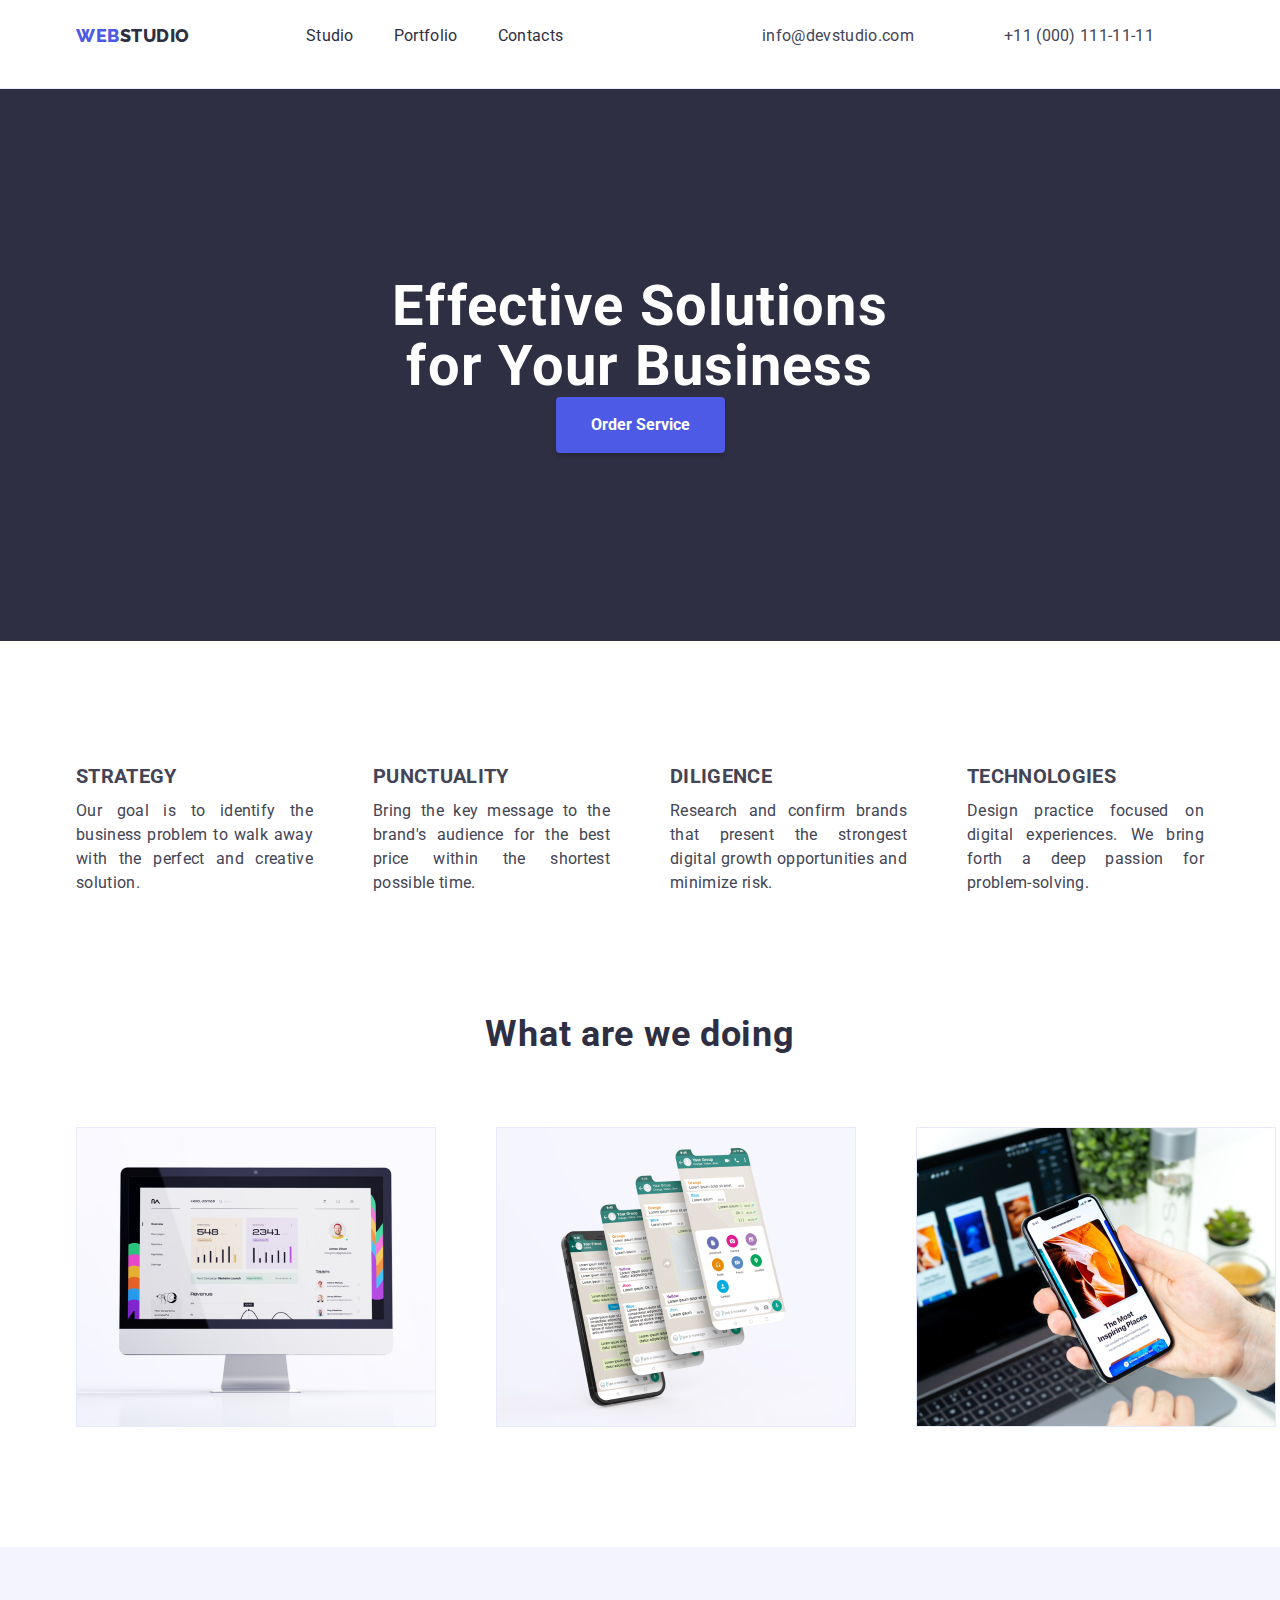
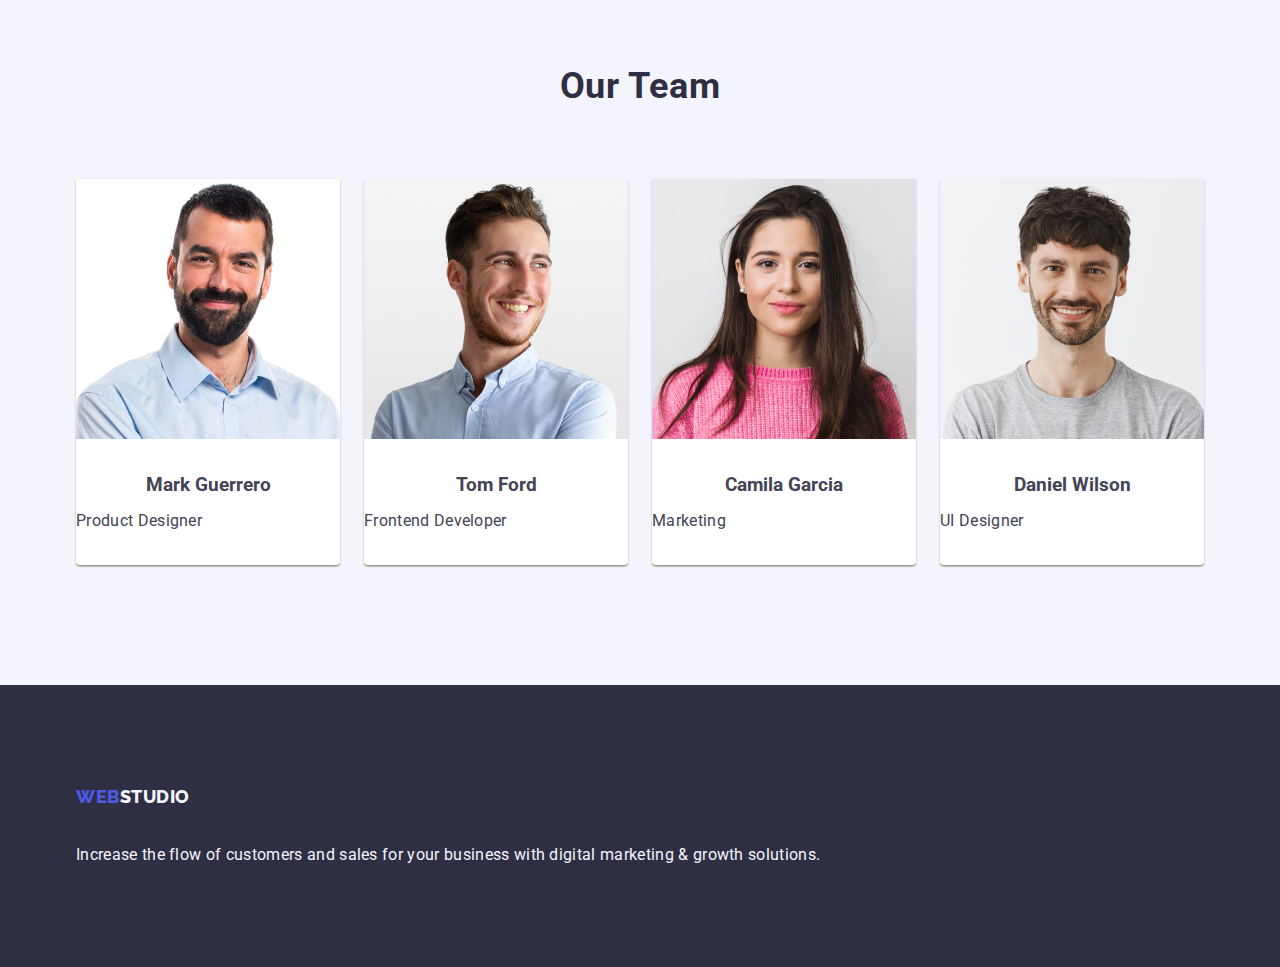
==== index.html @ 38ee74b4 "hw3" ====
<!DOCTYPE html>
<html lang="en">

<head>
  <meta charset="UTF-8" />
  <meta name="viewport" content="width=device-width, initial-scale=1.0" />
  <link rel="preconnect" href="https://fonts.googleapis.com">
  <link rel="preconnect" href="https://fonts.gstatic.com" crossorigin>
  <link href="https://fonts.googleapis.com/css2?family=Raleway:wght@800&family=Roboto:wght@400;500;700;900&display=swap"
    rel="stylesheet">
  <link rel="stylesheet"
    href="https://cdnjs.cloudflare.com/ajax/libs/modern-normalize/1.0.0/modern-normalize.min.css" />
  <link rel="stylesheet" href="./css/styles.css">
  <title>Web Studio</title>
</head>

<body>
  <header class="main-section">
    <div class="header container">
      <nav class="nav">
        <a class="logo link" href="./index.html">
          Web<span class="logo-highlight">Studio</span>
        </a>
        <ul class="menu-list list">
          <li class="menu-item"><a class="list link" href="./index.html">Studio</a></li>
          <li class="menu-item"><a class="list link" href="./portfolio.html">Portfolio</a></li>
          <li class="menu-item"><a class="list link" href="">Contacts</a></li>
        </ul>
      </nav>
      <address class="contact">
        <ul class="list">
          <li><a class="contakt-item link" href="mailto:info@devstudio.com">info@devstudio.com</a></li>
          <li><a class="contakt-item link" href="tel:+110001111111">+11 (000) 111-11-11</a></li>
        </ul>
      </address>
    </div>
  </header>
  <main>
    <section class="hero section">
      <div class="hero-content container">
        <h1 class="first-section-h">Effective Solutions for Your Business</h1>
        <button class="hero-btn" type="button">Order Service</button>
      </div>
    </section>
    <section class="advantages section">
      <div class="container">

        <h2 class="visually-hidden">Our advantages</h2>
        <ul class="list">
          <li class="advantages-item">
            <h3 class="advantages-title">Strategy</h3>
            <p class="paragraph-main">
              Our goal is to identify the business problem to walk away with the
              perfect and creative solution.
            </p>
          </li>
          <li class="advantages-item">
            <h3 class="advantages-title">Punctuality</h3>
            <p class="paragraph-main">
              Bring the key message to the brand's audience for the best price
              within the shortest possible time.
            </p>
          </li>
          <li class="advantages-item">
            <h3 class="advantages-title">Diligence</h3>
            <p class="paragraph-main">
              Research and confirm brands that present the strongest digital
              growth opportunities and minimize risk.
            </p>
          </li>
          <li class="advantages-item">
            <h3 class="advantages-title">Technologies</h3>
            <p class="paragraph-main">
              Design practice focused on digital experiences. We bring forth a
              deep passion for problem-solving.
            </p>
          </li>
        </ul>
      </div>
    </section>
    <section class="offer section">
      <div class="container">
        <h2 class="section-hii">What are we doing</h2>
        <ul class="list">
          <li class="offer-item">
            <img src="./images//Rectangle71.jpg" alt="imac" width="360" height="300" />
          </li>
          <li class="offer-item">
            <img src="./images/img2.jpg" alt="phone and 3 screens" width="360" height="300" />
          </li>
          <li class="offer-item">
            <img src="./images//img3.jpg" alt="phone and computer" width="360" height="300" />
          </li>
        </ul>
      </div>
    </section>
    <section class="team section">
      <div class="container">
        <h2 class="section-hii">Our Team</h2>
        <ul class="team-list">
          <li class="our-team">

            <img src="./images/img.jpg" alt="Emploe Mark" width="264" height="260" />
            <div class="team-description">
              <h3 class="heading">Mark Guerrero</h3>
              <p class="paragraph-main">Product Designer</p>
            </div>


          </li>
          <li class="our-team">

            <img src="./images/img-2.jpg" alt="Emploe Tom" width="264" height="260" />
            <div class="team-description">
              <h3 class="heading">Tom Ford</h3>
              <p class="paragraph-main">Frontend Developer</p>
            </div>

          </li>
          <li class="our-team">

            <img src="./images/img-3.jpg" alt="Emploe Camila" width="264" height="260" />
            <div class="team-description">
              <h3 class="heading">Camila Garcia</h3>
              <p class="paragraph-main">Marketing</p>
            </div>

          </li>
          <li class="our-team">

            <img src="./images/img-4.jpg" alt="Emploe Daniel" width="264" height="260" />
            <div class="team-description">
              <h3 class="heading">Daniel Wilson</h3>
              <p class="paragraph-main">UI Designer</p>
            </div>

          </li>
        </ul>
      </div>
    </section>
  </main>
  <footer class="page-footer">
    <div class="container">
      <a class="logo link" href="./index.html">
        Web<span class="footer-logo">Studio</span>
      </a>
      <p class="paragraph-footer">
        Increase the flow of customers and sales for your business with digital
        marketing & growth solutions.
      </p>
  </footer>
  </div>
</body>

</html>
---- css/styles.css ----
:root {
    --first-color-text: #2E2F42;
    --Lavender: #E7E9FC;
    --color-white: #ffffff;
    --iris: #4D5AE5;
    --Ocean: #404BBF;
    --cloud: #F4F4FD;
    --SLATE: #434455;
    --kolo4: #404bbf;
}

* {
    margin: 0;
    padding: 0;
}

body {
    background-color: #FFFFFF;
    font-family: 'Roboto', sans-serif;
    color: #434455;
    line-height: 1.6;
}

.main-section {
    border-bottom: 1px solid #e7e9fc;

}





.logo .link {
    font-size: 18px;
    line-height: 1.17;
    letter-spacing: 0.03em;
    color: var(--iris);
    padding: 24px 0;



}




.logo-footer {
    font-family: "Raleway", sans-serif;
    font-weight: 800;
    font-size: 18px;
    line-height: 1.17;
    letter-spacing: 0.03em;
    text-decoration: none;
    text-transform: uppercase;
    color: var(--cloud);
    font-style: normal;

}

.highlight {
    color: var(--iris);
}



.menu-item {
    gap: 40px;

}

.menu-item:last-child {
    margin-right: 0;
}

.list {

    font-size: 16px;
    font-style: normal;

    line-height: 1.5;
    letter-spacing: 0.32px;
    list-style: none;
    text-decoration: none;
    display: flex;
    align-items: center;
    gap: 40px;
}

.list-buttons {
    display: flex;
    justify-content: center;
    gap: 24px;
    margin-bottom: 72px;
}




.contact {
    font-style: normal;
    color: var(--SLATE);
}

.contact:hover {
    color: var(--Ocean);
}

.contakt-item .link {
    color: var(--SLATE);
}

.contakt-item .link:hover,
.contakt-item .link:active {
    color: var(--kolo4);
}



.advantages-title {
    font-size: 20px;
    text-transform: uppercase;
    margin-bottom: 8px;
}

.p {
    color: var(--first-color-text);
    font-family: Roboto;
    font-size: 16px;
    line-height: 1.5;
    letter-spacing: 0.32px;

}



.span {
    color: var(--first-color-text);
}

.page-footer {
    padding-top: 100px;
    padding-bottom: 100px;
    color: var(--cloud);
    background-color: var(--first-color-text);
}



.logo-highlight {
    color: var(--first-color-text);
    text-decoration: none;
}

.footer-logo {
    color: #f4f4fd;
}


.hero-btn {
    color: var(--color-white);
    background-color: var(--iris);
    border: none;
    border-radius: 4px;
    font-size: 16px;
    font-weight: 700;
    line-height: 1.9em;
    cursor: pointer;
    box-shadow: 0px 4px 4px rgba(0, 0, 0, 0.15);
    border-radius: 4px;
    display: block;
    min-width: 169px;
    height: 56px;
    margin: auto;
}

.hero-btn:hover,
.hero-btn:focus,
.hero-btn:active {
    background-color: var(--Ocean);
    color: var(--color-white);
}

.btn {
    color: var(--iris);
    background-color: var(--Lavender);
    min-height: 38px;
    padding: 12px 24px;
    font-size: 16px;
    font-weight: 500;
    border: 1px solid var(--Lavender);
    border-radius: 4px;
    cursor: pointer;
}

.btn:hover,
.btn:focus,
.btn:active {
    background-color: var(--Ocean);
    color: var(--color-white);
    box-shadow: 0px 3px 1px rgba(0, 0, 0, 0.1), 0px 1px 2px rgba(0, 0, 0, 0.08),
        0px 2px 2px rgba(0, 0, 0, 0.12);
    border-radius: 4px;
    border: 1px solid transparent;
}

.submenu-item {
    list-style-type: none;
}

.submenu-list {
    margin: auto;
    width: 580px;
    padding: 96px 0 120px 0;
}

.advantages {
    padding: 120px 0;
}

.advantages-item {
    max-width: 270px;
    display: inline-block;
    margin-right: 20px;
    width: calc((100% - 72px) / 4);
}

.advantages-item:last-child {
    margin-right: 0;
}

.visually-hidden {
    position: absolute;
    width: 1px;
    height: 1px;
    margin: -1px;
    border: 0;
    padding: 0;
    white-space: nowrap;
    clip-path: inset(100%);
    clip: rect(0 0 0 0);
    overflow: hidden;
}





.paragraph {
    font-size: 16px;
    line-height: 1.5;
    letter-spacing: 0.02em;
    color: var(--SLATE);
}

.link {
    font-size: 16px;
    line-height: 1.5;
    letter-spacing: 0.02em;
    color: var(--first-color-text);
    text-decoration: none;
    display: inline-block;
    margin-bottom: 16px;



}



.list .link:hover,
.list .link:focus {
    color: var(--Ocean);
}

.logo-highlight .link {
    text-decoration: none;


}

.paragraph-footer {
    line-height: 1.5;
    letter-spacing: 0.02em;
    padding-left: 0px;
    padding-top: 20px;

}

.first-section-h {
    font-weight: 700;
    font-size: 56px;
    line-height: 1.07;
    text-align: center;
    letter-spacing: 0.02em;
    color: var(--color-white);
    margin-bottom: 30px;
    max-width: 496px;
    margin: auto;


}

.button-first-section {
    font-family: "Roboto", sans-serif;
    font-weight: 500;
    font-size: 16px;
    line-height: 1.5;
    letter-spacing: 0.04em;
    cursor: pointer;

}

.paragraph-main {
    font-size: 16px;
    line-height: 1.5;
    letter-spacing: 0.02em;
    color: var(--SLATe);
    text-align: justify;

}

.team-photo {
    margin-bottom: 30px;
}

.team-description {
    padding: 32px 0px;
}

.team-description-h3 {
    margin-bottom: 10px;
}

.section-hii {
    font-size: 36px;
    line-height: 1.11;
    letter-spacing: 0.02em;

    color: var(--first-color-text);
    margin: 0;
    margin-bottom: 72px;
    padding: 0;
}

.team {
    text-align: center;
    background-color: var(--cloud);
    padding-top: 94px;
    padding-bottom: 94px;
    margin-bottom: 0px;
    padding: 120px 0
}

.our-team {
    background-color: var(--color-white);
    box-shadow: 0px 1px 3px rgba(0, 0, 0, 0.12), 0px 1px 1px rgba(0, 0, 0, 0.14),
        0px 2px 1px rgba(0, 0, 0, 0.2);
    border-radius: 0px 0px 4px 4px;
    max-width: 270px;
    display: inline-block;

    width: calc((100% - 72px) / 4);
}

.our-team:last-child {
    margin-right: 0;
}

.button-first-section:focus {
    background-color: var(--kolo4);
}

.contakt-item {
    color: var(--SLATE);
    font-weight: 400;
    display: block;
    margin-right: 50px;
}

.contact-item:last-child {
    margin-right: 0;
}

.logo {
    font-family: "Raleway", sans-serif;
    font-weight: 800;
    font-size: 18px;
    line-height: 1.17;
    letter-spacing: 0.03em;
    text-decoration: none;
    text-transform: uppercase;
    color: var(--iris);
    font-style: normal;
    margin-right: 76px;

}

.hero {
    background-color: var(--first-color-text);
    padding: 188px 0;
    display: flex;
    justify-content: center;
    align-items: center;
}

.hero-content {
    text-align: center;
    width: 700px;

}

.offer {
    text-align: center;
    padding-bottom: 120px;
}

.offer-item {
    display: inline-block;
    margin-right: 20px;
    width: calc((100% - 48px) / 3);
}

.offer-item:last-child {
    margin-right: 0;
}

.submenu-list {
    margin: auto;
    width: 580px;
    padding: 96px 0 120px 0;
}

.submenu-list>ul {
    display: flex;
    justify-content: space-around;
}

.projects-list {
    padding-bottom: 94px;
    display: flex;
    flex-wrap: wrap;
    justify-content: space-between;
    row-gap: 48px;
    column-gap: 24px;
}



.projects-description {
    border: 1px solid var(--Lavender);
    padding: 32px 16px;
    border-top: none;
    margin-bottom: 8px;
}

.projects-description>h3 {
    line-height: 2em;
}

.projects-description>p {
    color: var(--brand-color-grey);
    line-height: 2em;
}

img {
    display: block;
}

/* Flex  */

.nav {
    display: flex;
    justify-content: flex-start;
    flex-direction: row;
    align-items: center;
    gap: 40px;
    list-style: none;
}

.header {
    padding-top: 24px;
    padding-bottom: 24px;
    display: flex;
    justify-content: space-between;
    align-items: center;
}



.projects-img {
    width: calc((100% - 48px) / 3);
}

.heading {
    margin-bottom: 8px;
    text-align: center;

}

.team-list {
    display: flex;
    gap: 24px;
}

.menu-list {
    display: flex;
    align-items: center;
    flex-wrap: wrap;
    gap: 40px;
    padding: 24px 0;
}

.container {
    width: 1158px;
    margin: 0 auto;
    padding: 0 15px;

}
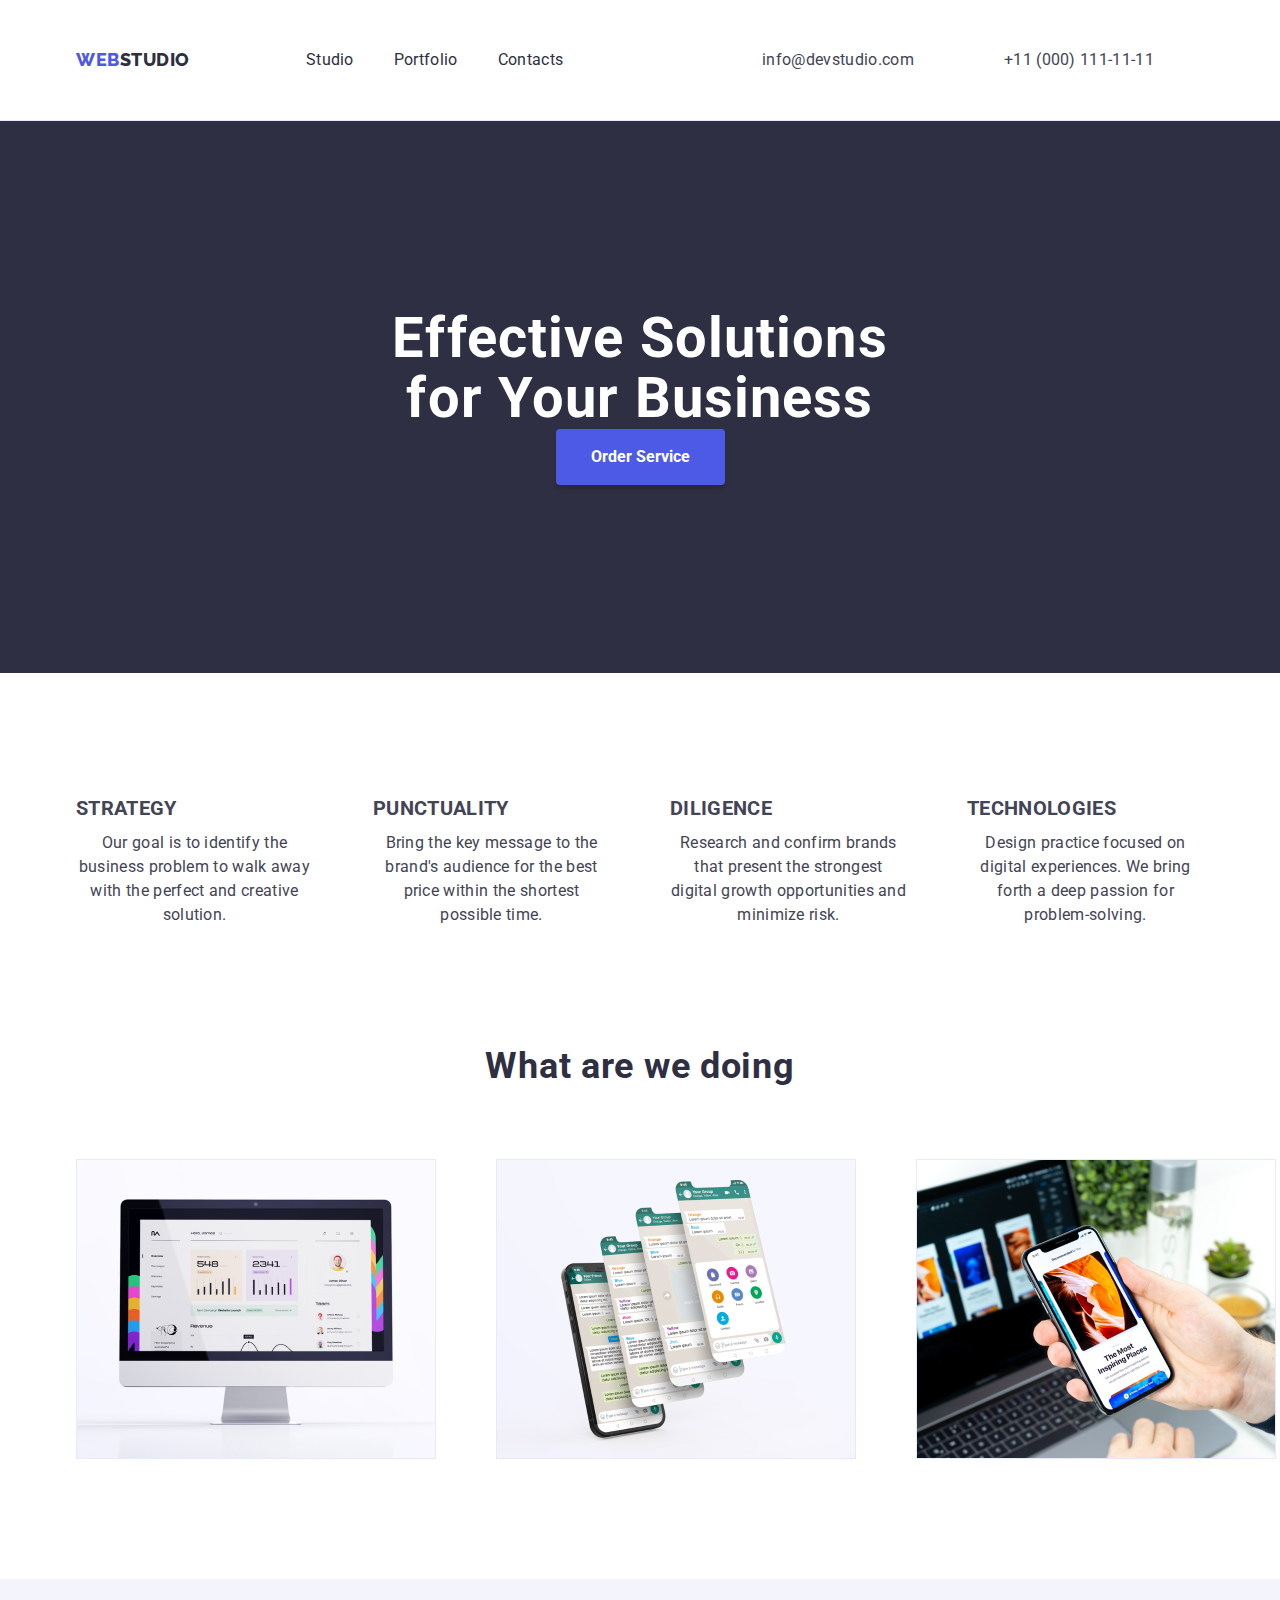
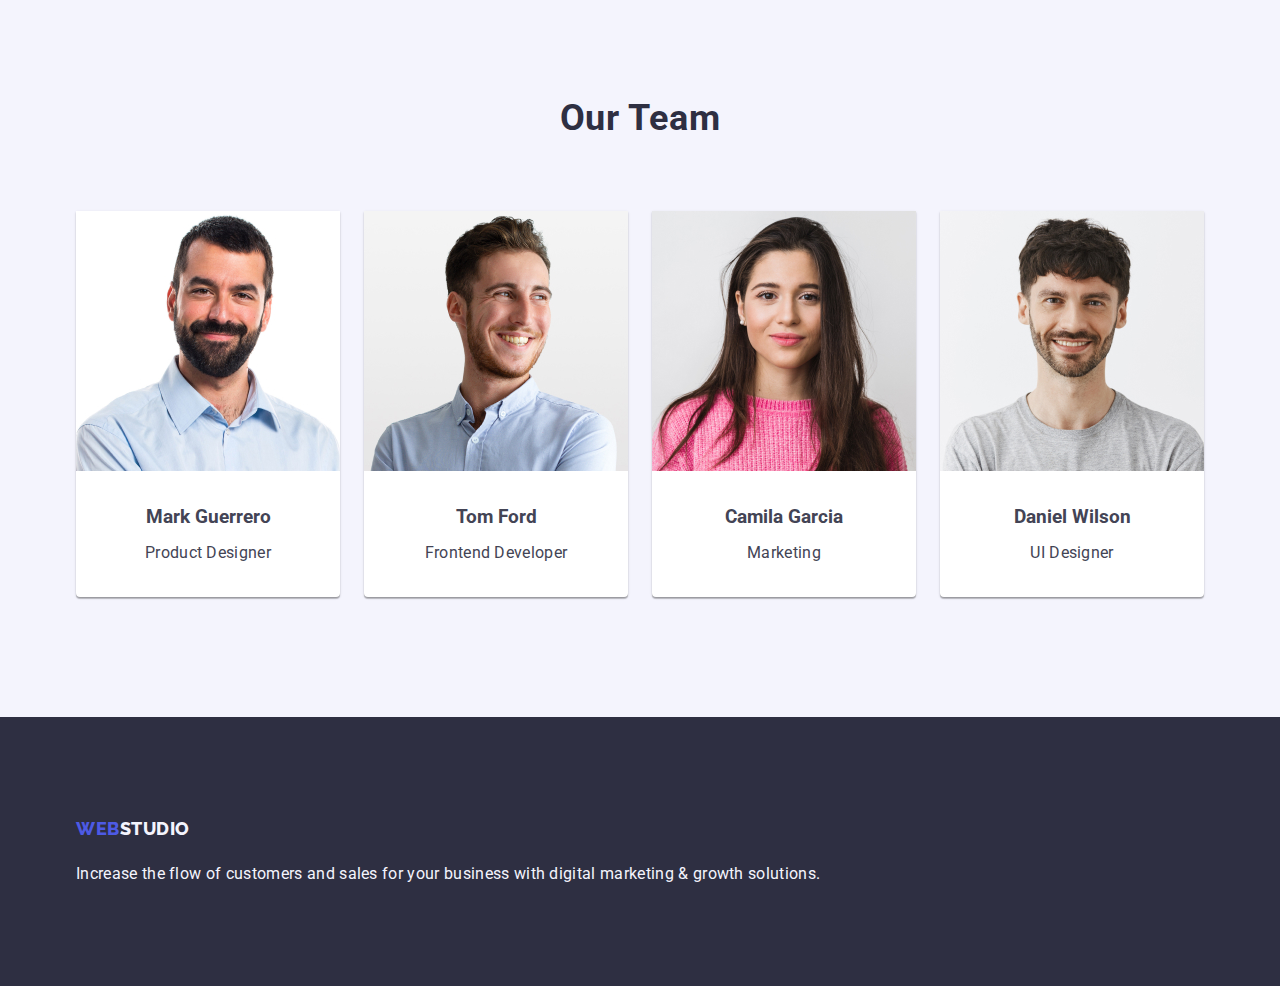
==== commit 2faa8b52: "hw3" ====
--- a/index.html
+++ b/index.html
@@ -22,9 +22,9 @@
           Web<span class="logo-highlight">Studio</span>
         </a>
         <ul class="menu-list list">
-          <li class="menu-item"><a class="list link" href="./index.html">Studio</a></li>
-          <li class="menu-item"><a class="list link" href="./portfolio.html">Portfolio</a></li>
-          <li class="menu-item"><a class="list link" href="">Contacts</a></li>
+          <li class="menu-item"><a class="link-padding list link" href="./index.html">Studio</a></li>
+          <li class="menu-item"><a class="link-padding list link" href="./portfolio.html">Portfolio</a></li>
+          <li class="menu-item"><a class="link-padding list link" href="">Contacts</a></li>
         </ul>
       </nav>
       <address class="contact">
--- a/css/styles.css
+++ b/css/styles.css
@@ -259,7 +259,7 @@
     color: var(--first-color-text);
     text-decoration: none;
     display: inline-block;
-    margin-bottom: 16px;
+
 
 
 
@@ -315,7 +315,7 @@
     line-height: 1.5;
     letter-spacing: 0.02em;
     color: var(--SLATe);
-    text-align: justify;
+    text-align: center;
 
 }
 
@@ -515,4 +515,8 @@
     margin: 0 auto;
     padding: 0 15px;
 
+}
+
+.link-padding {
+    padding: 24px 0;
 }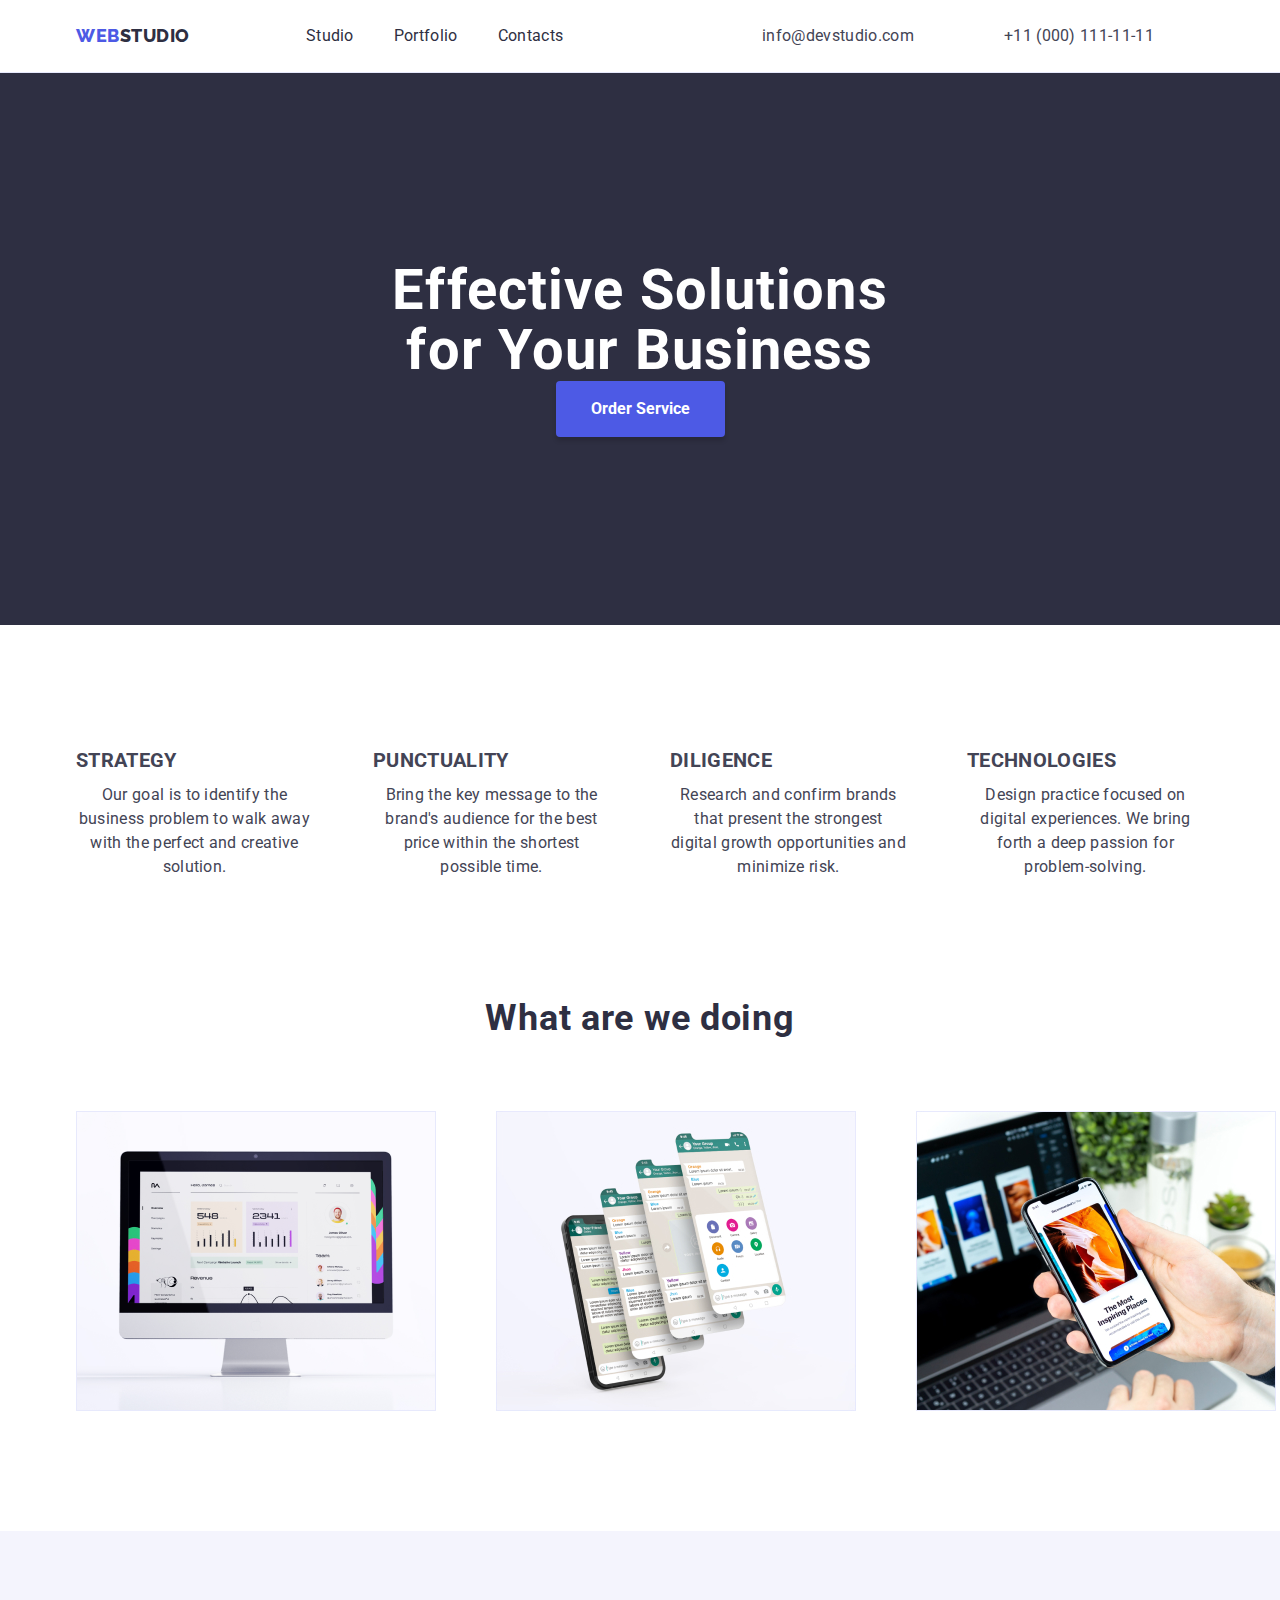
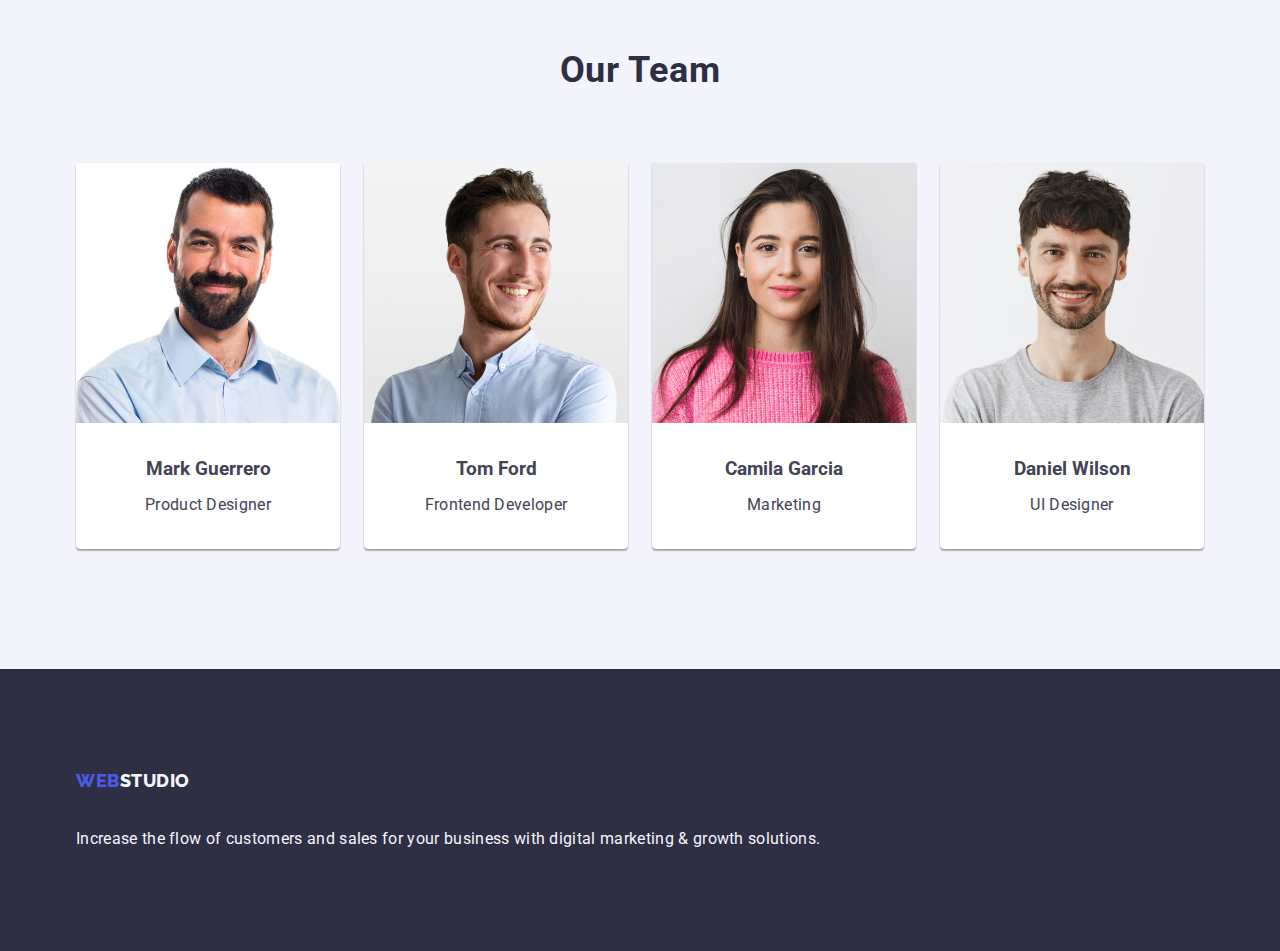
==== commit 849f6dcb: "hw3" ====
--- a/index.html
+++ b/index.html
@@ -141,7 +141,7 @@
   </main>
   <footer class="page-footer">
     <div class="container">
-      <a class="logo link" href="./index.html">
+      <a class="bottom logo link" href="./index.html">
         Web<span class="footer-logo">Studio</span>
       </a>
       <p class="paragraph-footer">
--- a/css/styles.css
+++ b/css/styles.css
@@ -507,7 +507,7 @@
     align-items: center;
     flex-wrap: wrap;
     gap: 40px;
-    padding: 24px 0;
+
 }
 
 .container {
@@ -519,4 +519,8 @@
 
 .link-padding {
     padding: 24px 0;
+}
+
+.bottom {
+    margin-bottom: 16px;
 }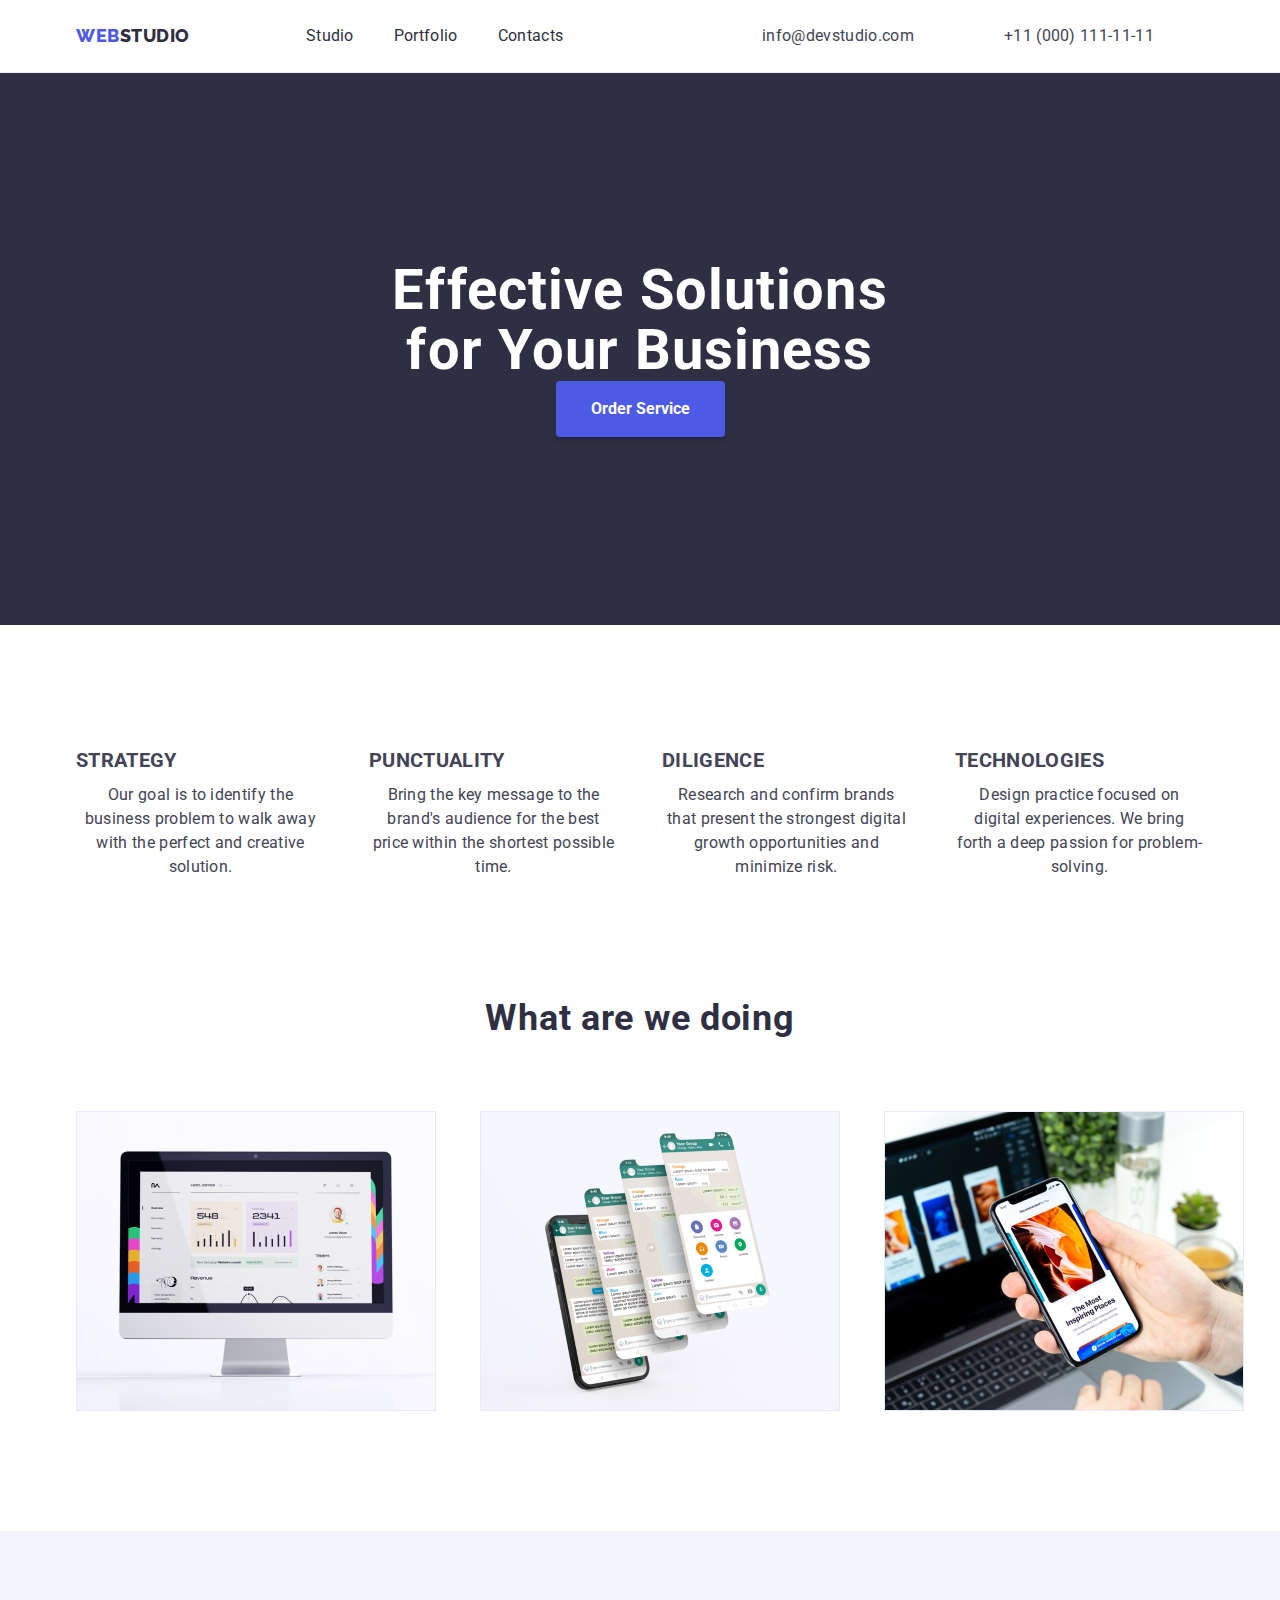
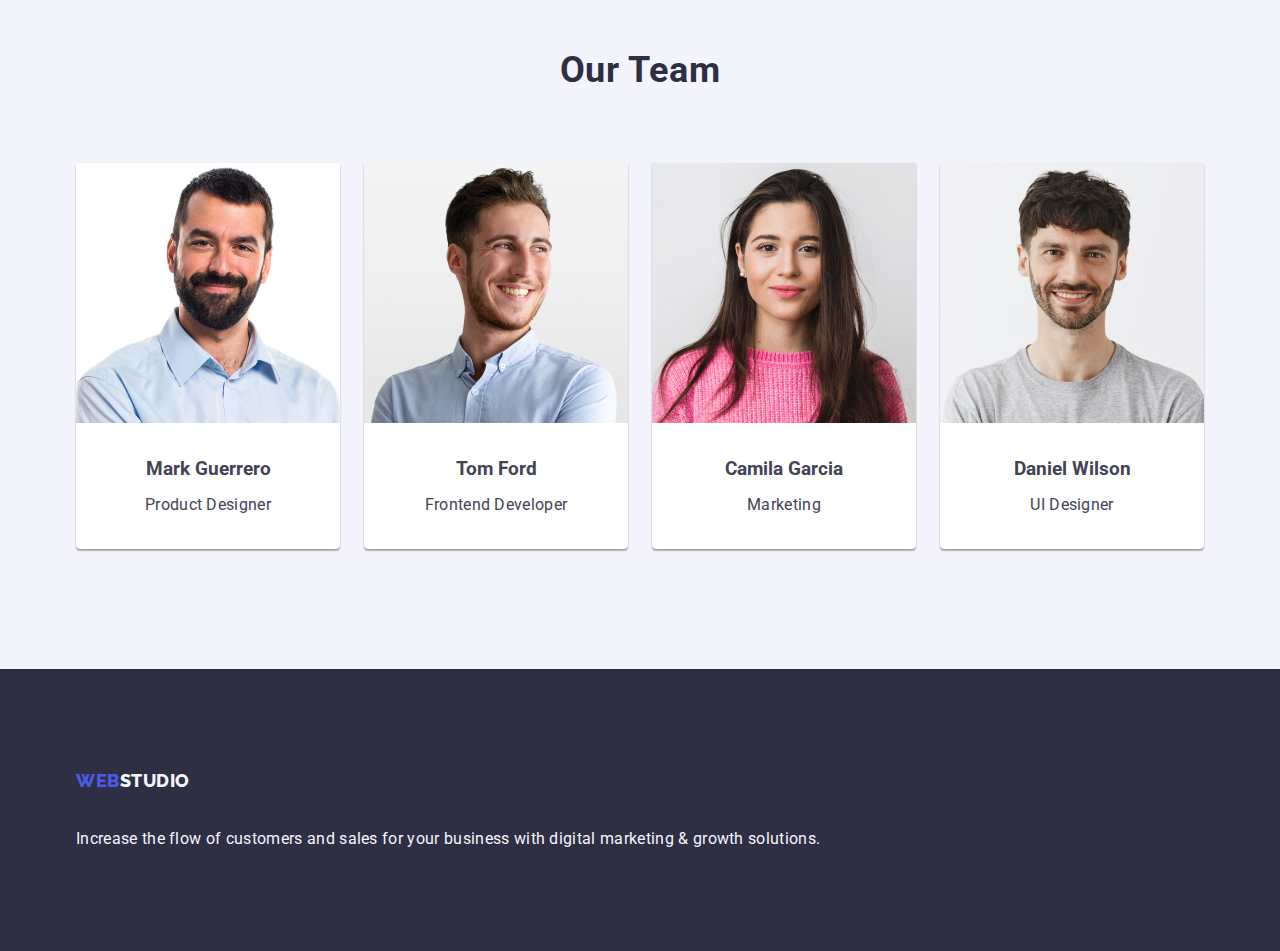
==== commit 3c58cb20: "hw3" ====
--- a/index.html
+++ b/index.html
@@ -28,7 +28,7 @@
         </ul>
       </nav>
       <address class="contact">
-        <ul class="list">
+        <ul class="gap list">
           <li><a class="contakt-item link" href="mailto:info@devstudio.com">info@devstudio.com</a></li>
           <li><a class="contakt-item link" href="tel:+110001111111">+11 (000) 111-11-11</a></li>
         </ul>
--- a/css/styles.css
+++ b/css/styles.css
@@ -83,7 +83,7 @@
     text-decoration: none;
     display: flex;
     align-items: center;
-    gap: 40px;
+    gap: 24px;
 }
 
 .list-buttons {
@@ -523,4 +523,8 @@
 
 .bottom {
     margin-bottom: 16px;
+}
+
+.gap {
+    gap: 40px;
 }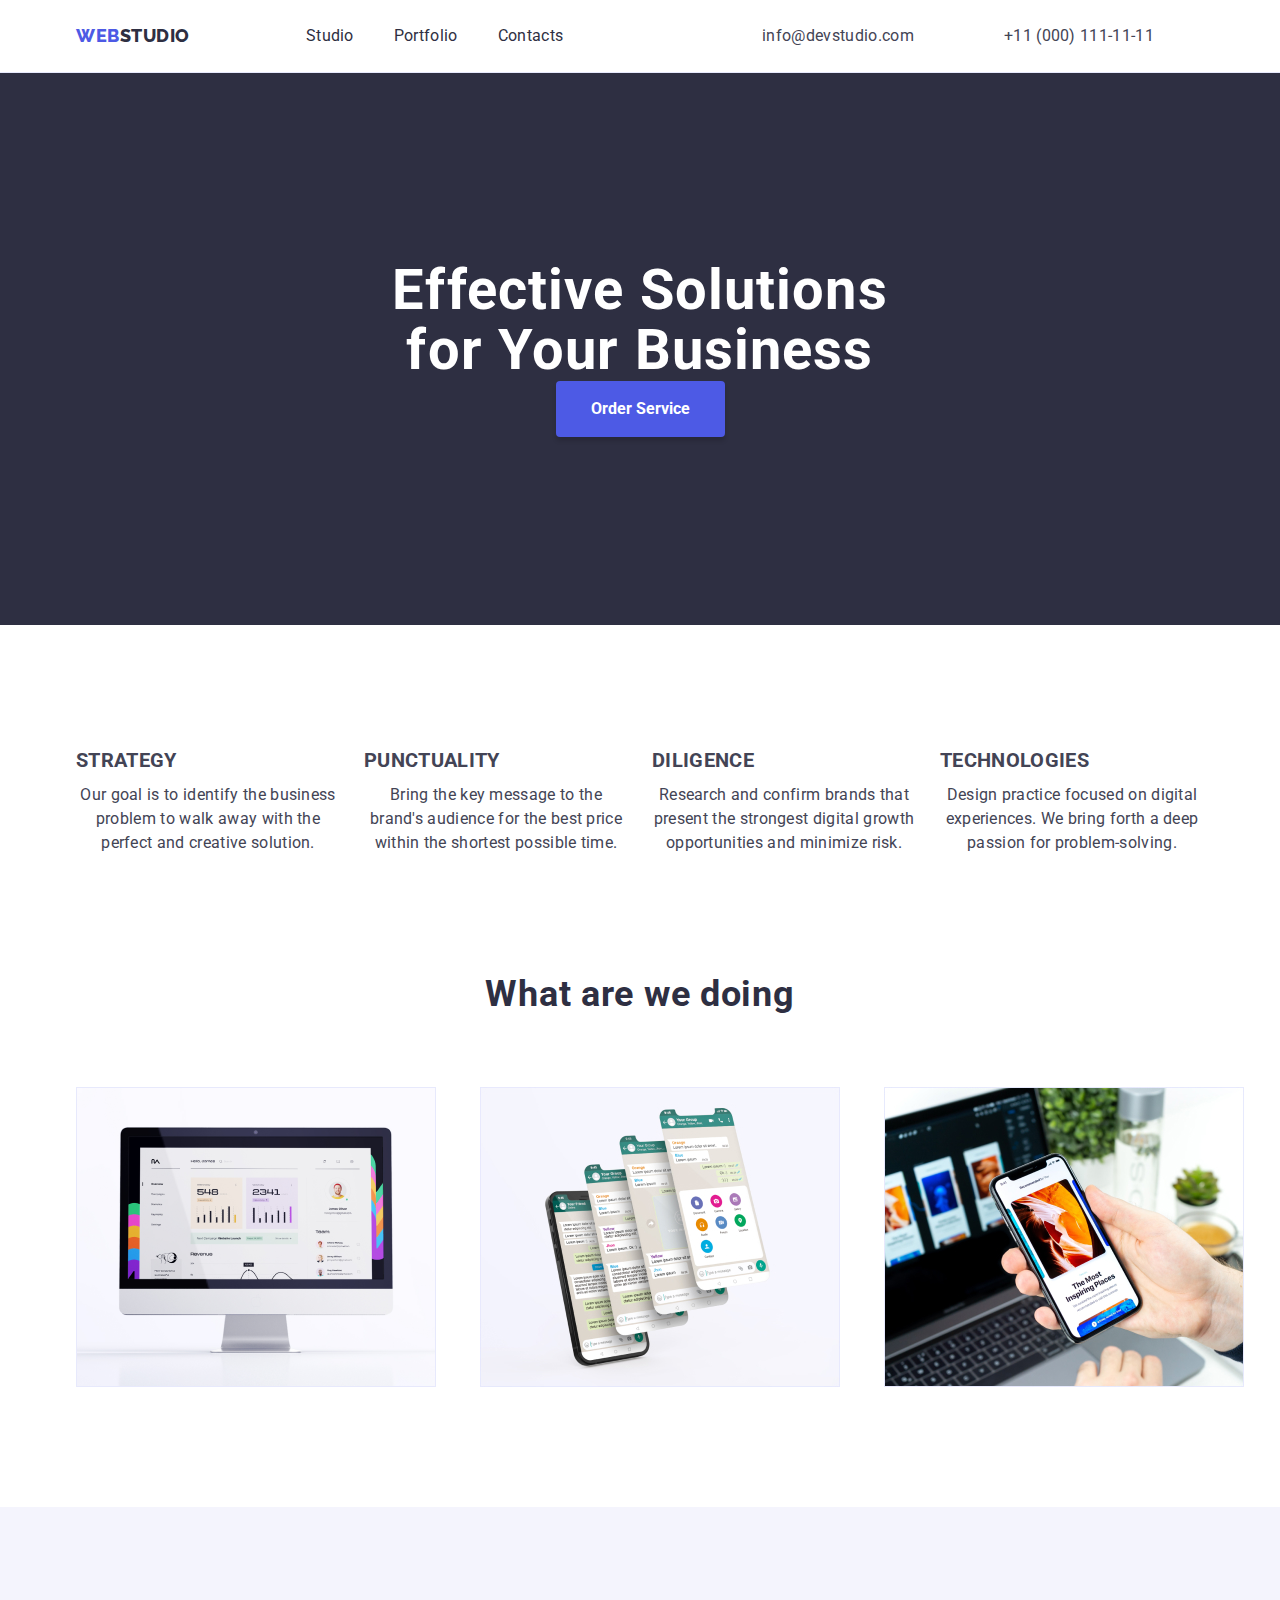
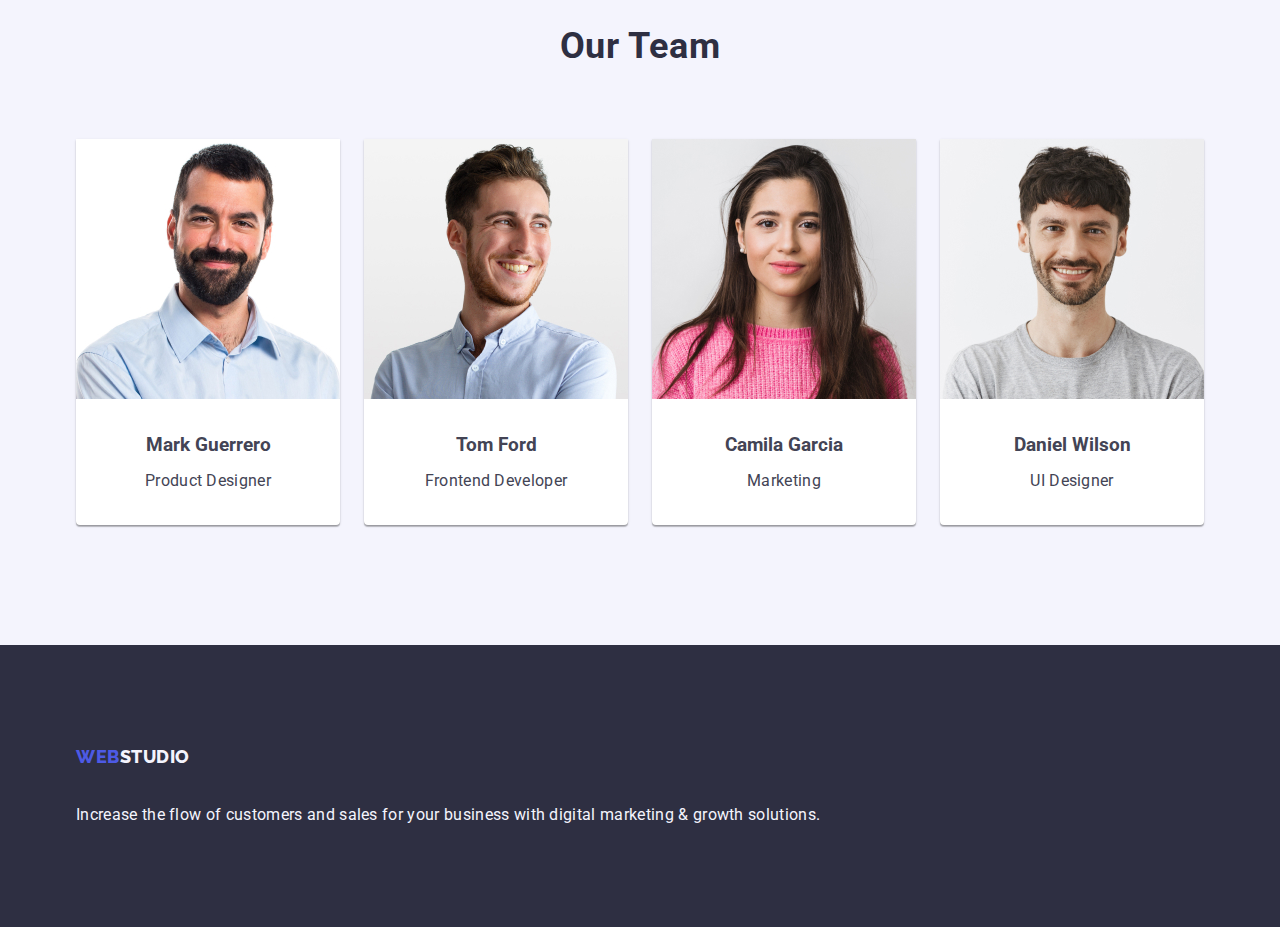
==== commit 8c1c0d22: "hw3" ====
--- a/css/styles.css
+++ b/css/styles.css
@@ -218,15 +218,17 @@
 }
 
 .advantages-item {
-    max-width: 270px;
     display: inline-block;
-    margin-right: 20px;
     width: calc((100% - 72px) / 4);
+
+
 }
 
 .advantages-item:last-child {
     margin-right: 0;
 }
+
+
 
 .visually-hidden {
     position: absolute;
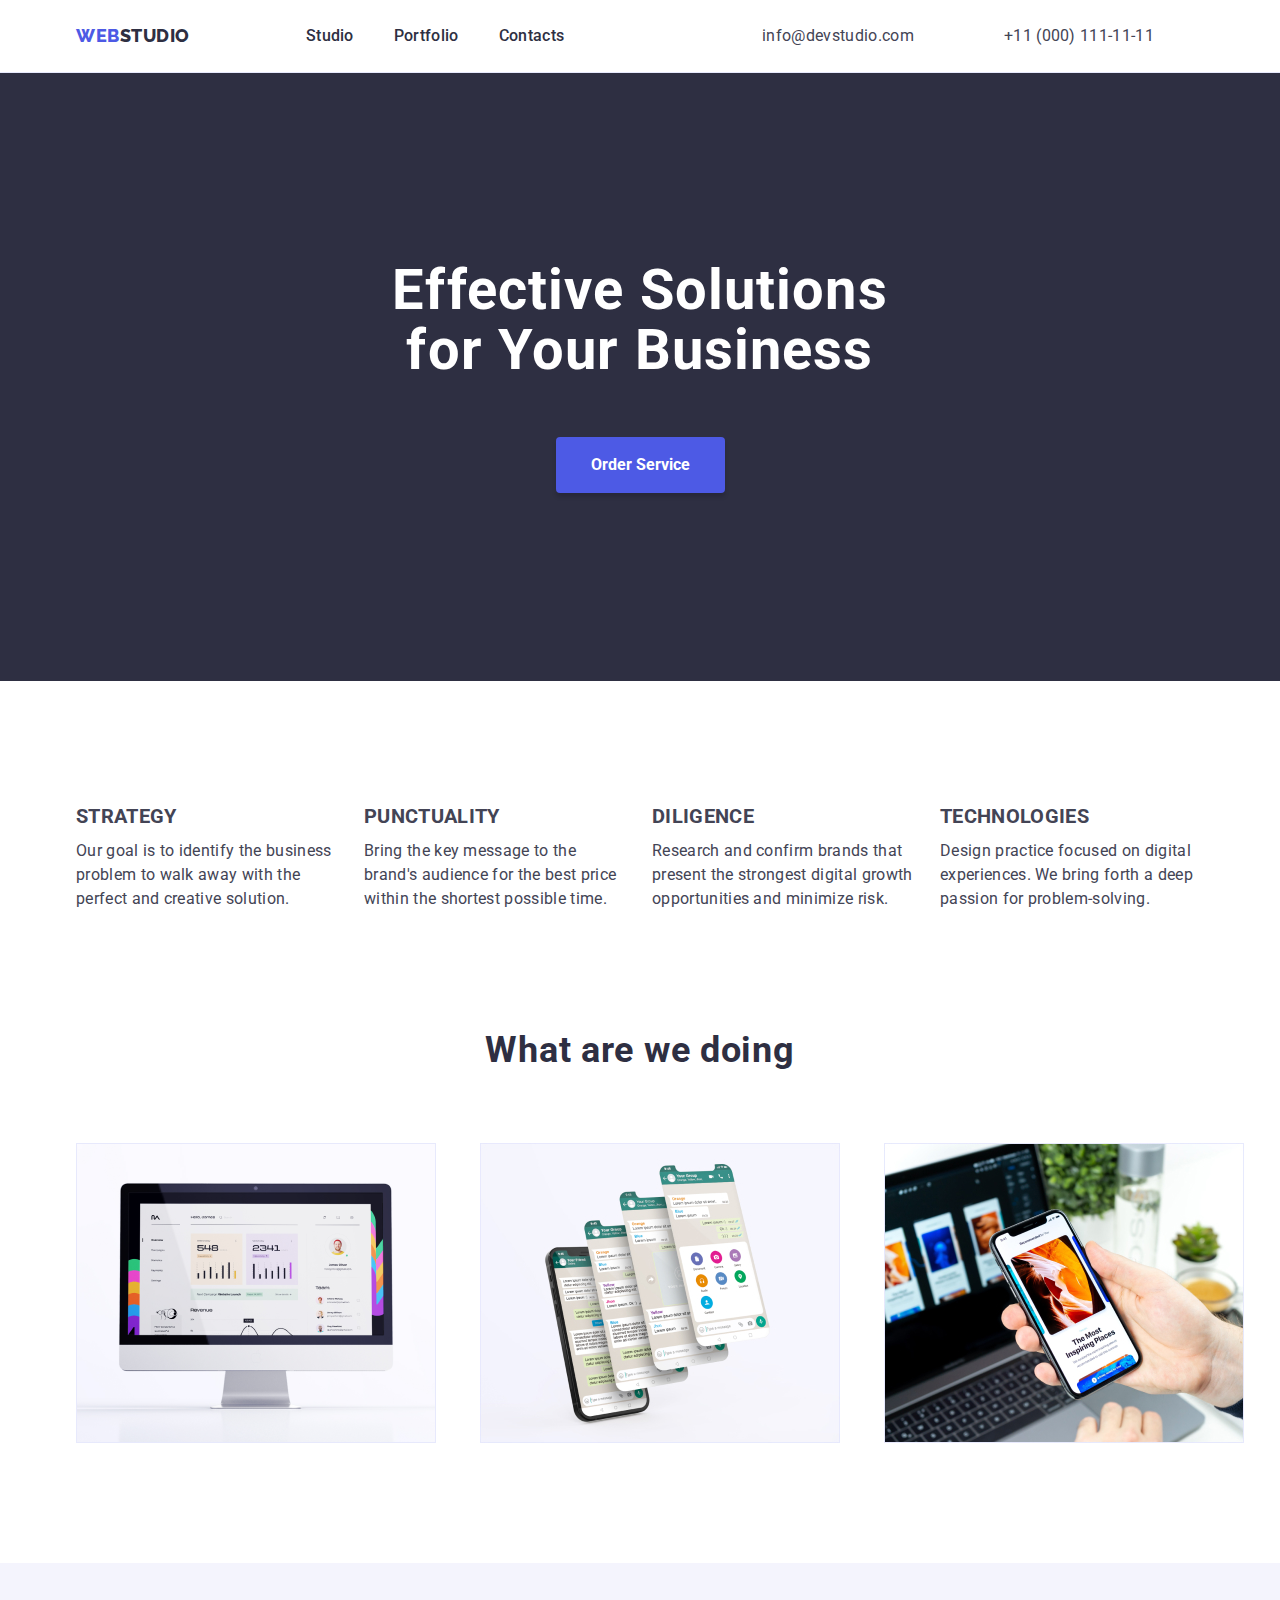
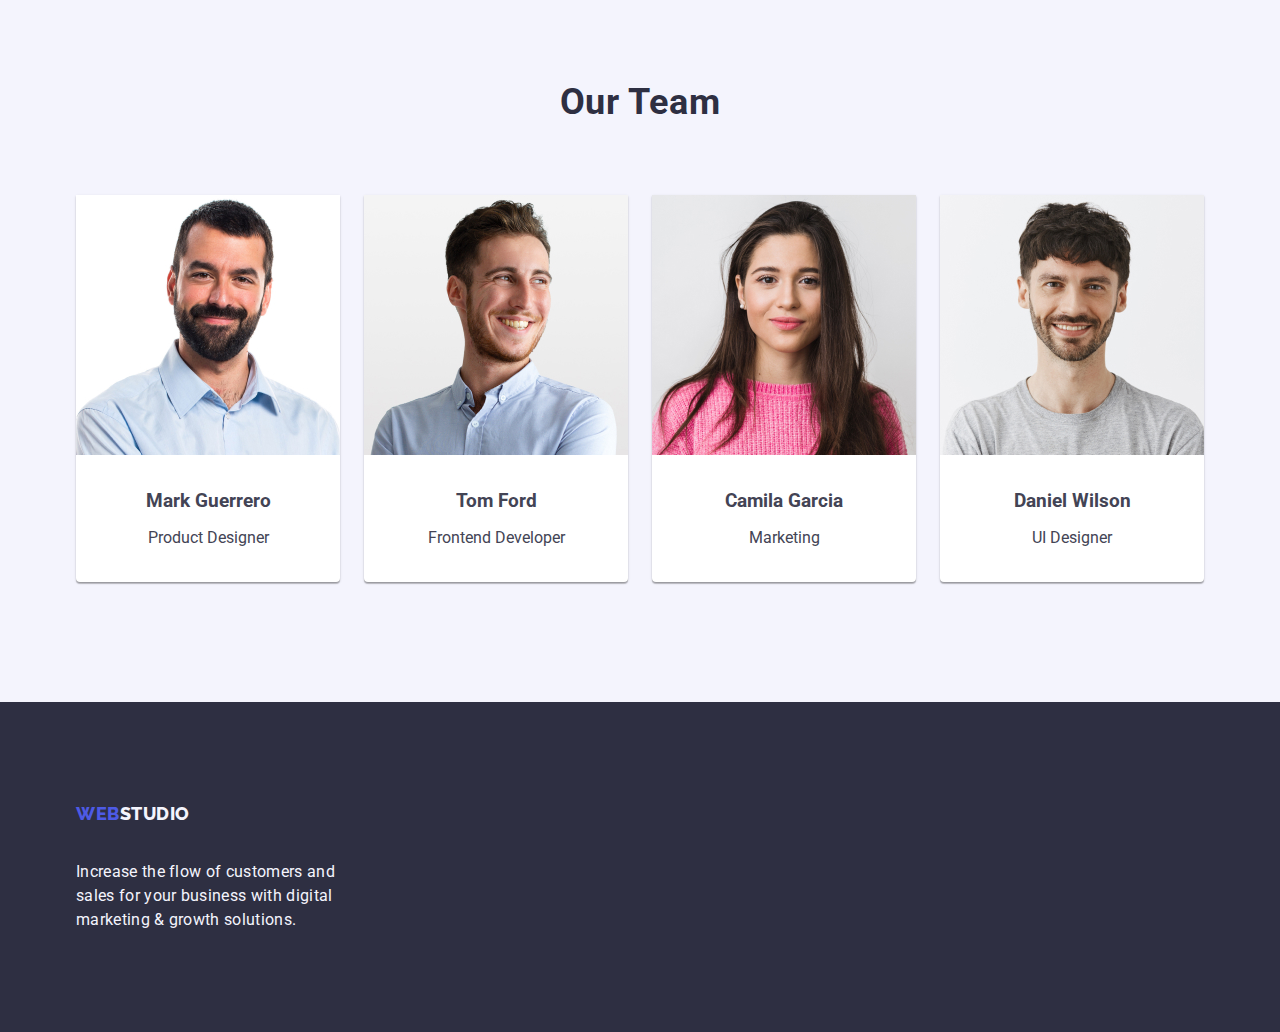
==== commit 409872fc: "hw3" ====
--- a/index.html
+++ b/index.html
@@ -44,7 +44,6 @@
     </section>
     <section class="advantages section">
       <div class="container">
-
         <h2 class="visually-hidden">Our advantages</h2>
         <ul class="list">
           <li class="advantages-item">
@@ -99,41 +98,32 @@
         <h2 class="section-hii">Our Team</h2>
         <ul class="team-list">
           <li class="our-team">
-
             <img src="./images/img.jpg" alt="Emploe Mark" width="264" height="260" />
             <div class="team-description">
               <h3 class="heading">Mark Guerrero</h3>
-              <p class="paragraph-main">Product Designer</p>
+              <p class="paragraph-name">Product Designer</p>
             </div>
-
-
           </li>
           <li class="our-team">
-
             <img src="./images/img-2.jpg" alt="Emploe Tom" width="264" height="260" />
             <div class="team-description">
               <h3 class="heading">Tom Ford</h3>
-              <p class="paragraph-main">Frontend Developer</p>
+              <p class="paragraph-name">Frontend Developer</p>
             </div>
-
           </li>
           <li class="our-team">
-
             <img src="./images/img-3.jpg" alt="Emploe Camila" width="264" height="260" />
             <div class="team-description">
               <h3 class="heading">Camila Garcia</h3>
-              <p class="paragraph-main">Marketing</p>
+              <p class="paragraph-name">Marketing</p>
             </div>
-
           </li>
           <li class="our-team">
-
             <img src="./images/img-4.jpg" alt="Emploe Daniel" width="264" height="260" />
             <div class="team-description">
               <h3 class="heading">Daniel Wilson</h3>
-              <p class="paragraph-main">UI Designer</p>
+              <p class="paragraph-name">UI Designer</p>
             </div>
-
           </li>
         </ul>
       </div>
@@ -148,8 +138,8 @@
         Increase the flow of customers and sales for your business with digital
         marketing & growth solutions.
       </p>
+    </div>
   </footer>
-  </div>
 </body>
 
 </html>--- a/css/styles.css
+++ b/css/styles.css
@@ -23,12 +23,7 @@
 
 .main-section {
     border-bottom: 1px solid #e7e9fc;
-
-}
-
-
-
-
+}
 
 .logo .link {
     font-size: 18px;
@@ -36,13 +31,7 @@
     letter-spacing: 0.03em;
     color: var(--iris);
     padding: 24px 0;
-
-
-
-}
-
-
-
+}
 
 .logo-footer {
     font-family: "Raleway", sans-serif;
@@ -54,18 +43,14 @@
     text-transform: uppercase;
     color: var(--cloud);
     font-style: normal;
-
 }
 
 .highlight {
     color: var(--iris);
 }
 
-
-
 .menu-item {
     gap: 40px;
-
 }
 
 .menu-item:last-child {
@@ -73,7 +58,6 @@
 }
 
 .list {
-
     font-size: 16px;
     font-style: normal;
 
@@ -93,9 +77,6 @@
     margin-bottom: 72px;
 }
 
-
-
-
 .contact {
     font-style: normal;
     color: var(--SLATE);
@@ -113,8 +94,6 @@
 .contakt-item .link:active {
     color: var(--kolo4);
 }
-
-
 
 .advantages-title {
     font-size: 20px;
@@ -128,10 +107,7 @@
     font-size: 16px;
     line-height: 1.5;
     letter-spacing: 0.32px;
-
-}
-
-
+}
 
 .span {
     color: var(--first-color-text);
@@ -144,8 +120,6 @@
     background-color: var(--first-color-text);
 }
 
-
-
 .logo-highlight {
     color: var(--first-color-text);
     text-decoration: none;
@@ -154,7 +128,6 @@
 .footer-logo {
     color: #f4f4fd;
 }
-
 
 .hero-btn {
     color: var(--color-white);
@@ -171,6 +144,7 @@
     min-width: 169px;
     height: 56px;
     margin: auto;
+    margin-top: 56px;
 }
 
 .hero-btn:hover,
@@ -207,12 +181,6 @@
     list-style-type: none;
 }
 
-.submenu-list {
-    margin: auto;
-    width: 580px;
-    padding: 96px 0 120px 0;
-}
-
 .advantages {
     padding: 120px 0;
 }
@@ -220,15 +188,11 @@
 .advantages-item {
     display: inline-block;
     width: calc((100% - 72px) / 4);
-
-
 }
 
 .advantages-item:last-child {
     margin-right: 0;
 }
-
-
 
 .visually-hidden {
     position: absolute;
@@ -243,10 +207,6 @@
     overflow: hidden;
 }
 
-
-
-
-
 .paragraph {
     font-size: 16px;
     line-height: 1.5;
@@ -261,13 +221,7 @@
     color: var(--first-color-text);
     text-decoration: none;
     display: inline-block;
-
-
-
-
-}
-
-
+}
 
 .list .link:hover,
 .list .link:focus {
@@ -285,6 +239,7 @@
     letter-spacing: 0.02em;
     padding-left: 0px;
     padding-top: 20px;
+    width: 264px;
 
 }
 
@@ -298,8 +253,6 @@
     margin-bottom: 30px;
     max-width: 496px;
     margin: auto;
-
-
 }
 
 .button-first-section {
@@ -309,7 +262,6 @@
     line-height: 1.5;
     letter-spacing: 0.04em;
     cursor: pointer;
-
 }
 
 .paragraph-main {
@@ -317,11 +269,10 @@
     line-height: 1.5;
     letter-spacing: 0.02em;
     color: var(--SLATe);
-    text-align: center;
-
-}
-
-.team-photo {
+    text-align: left;
+}
+
+.paragraph-name .team-photo {
     margin-bottom: 30px;
 }
 
@@ -337,7 +288,6 @@
     font-size: 36px;
     line-height: 1.11;
     letter-spacing: 0.02em;
-
     color: var(--first-color-text);
     margin: 0;
     margin-bottom: 72px;
@@ -360,7 +310,6 @@
     border-radius: 0px 0px 4px 4px;
     max-width: 270px;
     display: inline-block;
-
     width: calc((100% - 72px) / 4);
 }
 
@@ -394,7 +343,6 @@
     color: var(--iris);
     font-style: normal;
     margin-right: 76px;
-
 }
 
 .hero {
@@ -408,7 +356,6 @@
 .hero-content {
     text-align: center;
     width: 700px;
-
 }
 
 .offer {
@@ -428,7 +375,6 @@
 
 .submenu-list {
     margin: auto;
-    width: 580px;
     padding: 96px 0 120px 0;
 }
 
@@ -445,8 +391,6 @@
     row-gap: 48px;
     column-gap: 24px;
 }
-
-
 
 .projects-description {
     border: 1px solid var(--Lavender);
@@ -468,8 +412,6 @@
     display: block;
 }
 
-/* Flex  */
-
 .nav {
     display: flex;
     justify-content: flex-start;
@@ -477,6 +419,7 @@
     align-items: center;
     gap: 40px;
     list-style: none;
+    font-weight: 500;
 }
 
 .header {
@@ -487,8 +430,6 @@
     align-items: center;
 }
 
-
-
 .projects-img {
     width: calc((100% - 48px) / 3);
 }
@@ -496,7 +437,6 @@
 .heading {
     margin-bottom: 8px;
     text-align: center;
-
 }
 
 .team-list {
@@ -516,7 +456,6 @@
     width: 1158px;
     margin: 0 auto;
     padding: 0 15px;
-
 }
 
 .link-padding {
